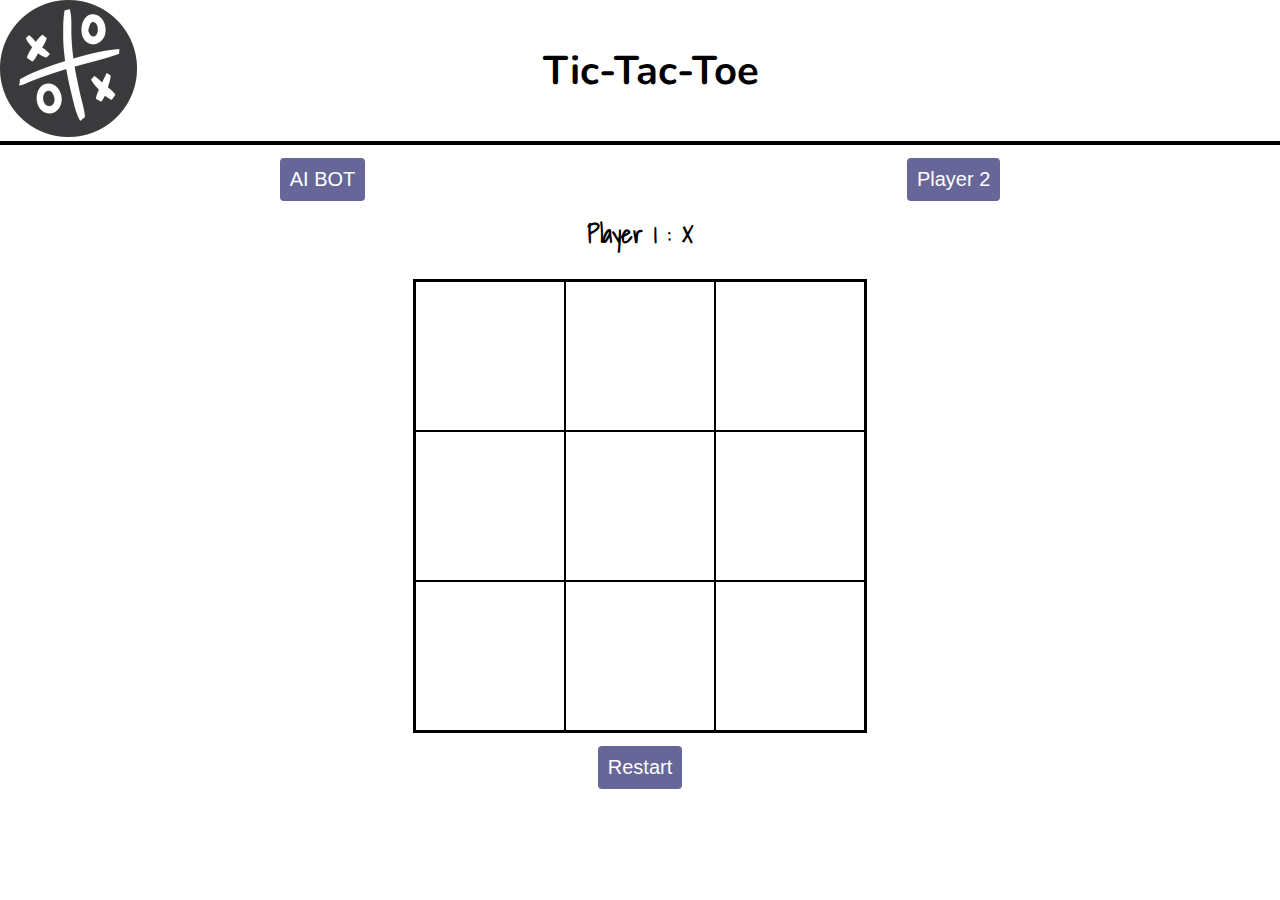
==== index.html @ 33aba20f "Done with HTML and CSS" ====
<!DOCTYPE html>
<html lang="en">
<head>
    <meta charset="UTF-8">
    <meta http-equiv="X-UA-Compatible" content="IE=edge">
    <meta name="viewport" content="width=device-width, initial-scale=1.0">
    
    <link rel="stylesheet" href="main.css" type="text/css">
    <link class="game-icon" rel="icon" href="Assets\game-icon.png" type="image/png" >
    <script type="text/javascript" src="script.js"></script>

    <link rel="preconnect" href="https://fonts.gstatic.com">
    <link href="https://fonts.googleapis.com/css2?family=Nunito&family=Raleway:wght@100;300;500&display=swap" rel="stylesheet">
    <link rel="preconnect" href="https://fonts.gstatic.com">
    <link href="https://fonts.googleapis.com/css2?family=Nunito&family=Raleway:wght@100;300;500&family=Shadows+Into+Light&display=swap" rel="stylesheet">

    <title>Tic-Tac-Toe</title>
</head>
<body>
    <!--header-->
    <div class="header">
        
        <div class="icon">
            <img id="icon-img" src="Assets\game-icon-header.png" alt="Tic-Tac-Toe">
        </div>   

        <div class="name">
            Tic-Tac-Toe
        </div>

    </div>
    
    <!--Button-->
    <div class="button">
        <div class="AI">
            <button><span>AI BOT</span></button>
        </div>

        <div class="Player2">
            <button><span>Player 2</span></button>
        </div>
    </div>
    
    

    <!--Player Selection-->
    <div class="selection">
        <div class="player-1">
            <span>Player 1 : X</span>
        </div>
    </div>

    <!--GameBoard-->
    
        <div class="gameboard">
            <div class="index" data-index="0"></div>
            <div class="index" data-index="1"></div>
            <div class="index" data-index="2"></div>
            <div class="index" data-index="3"></div>
            <div class="index" data-index="4"></div>
            <div class="index" data-index="5"></div>
            <div class="index" data-index="6"></div>
            <div class="index" data-index="7"></div>
            <div class="index" data-index="8"></div>
        </div>
        
        <!--Restart-->
        <div class="restart">
            <button><span>Restart</span></button>
        </div>

</body>
</html>
---- main.css ----
.header{
    border-bottom: 4px solid; 
    display:flex;
    align-items:center;
    justify-content:center;
}
.name{
    display: inline;
    width: 100%;
    font-family: "Nunito", sans-serif;
    font-size: 40px;
    text-align: center;
    font-weight: bold;
    padding-right: 9%;
}
.button,
.restart{
    display:flex;
    padding: 1%;
    align-items:center;
    justify-content:center;
}
.selection{
    display:flex;
    align-items:center;
    justify-content:center;
}
button {
    border-radius: 4px;
    border: none;
    position: relative;
    background-color: #666699;
    border: none;
    font-size: 20px;
    color: #FFFFFF;
    padding: 10px;
    width: auto;
    text-align: center;
    -webkit-transition-duration: 0.4s; /* Safari */
    transition-duration: 0.4s;
    text-decoration: none;
    overflow: hidden;
    cursor: pointer;
  }
  
  button:after {
    content: "";
    background: #5757a8;
    display: block;
    position: absolute;
    padding-top: 300%;
    padding-left: 350%;
    margin-left: -20px!important;
    margin-top: -120%;
    opacity: 0;
    transition: all 0.8s
  }
  
  button:active:after {
    padding: 0;
    margin: 0;
    opacity: 1;
    transition: 0s
  }

.AI{
    width: 50%;
}


.player-1{
    font-family: "Shadows Into Light", cursive;
    font-size: 25px;
    font-weight: bold;
    text-align: center;
    width: 50%;
    padding-bottom: 2%;
}



  .gameboard {
    display: grid;
    grid-template-columns: repeat(3, 1fr);
    width: 454px;
    height: auto;
    border: 2px solid black;
    margin: 0px auto;
  }
  .index {
    width: 150px;
    height: 150px;
    border: 1px solid black;
    font-size: 10rem;
    text-align: center;
    cursor: pointer;
    user-select: none;
  }
  
* {
    margin: 0;
    padding: 0;
    box-sizing: border-box;
  }
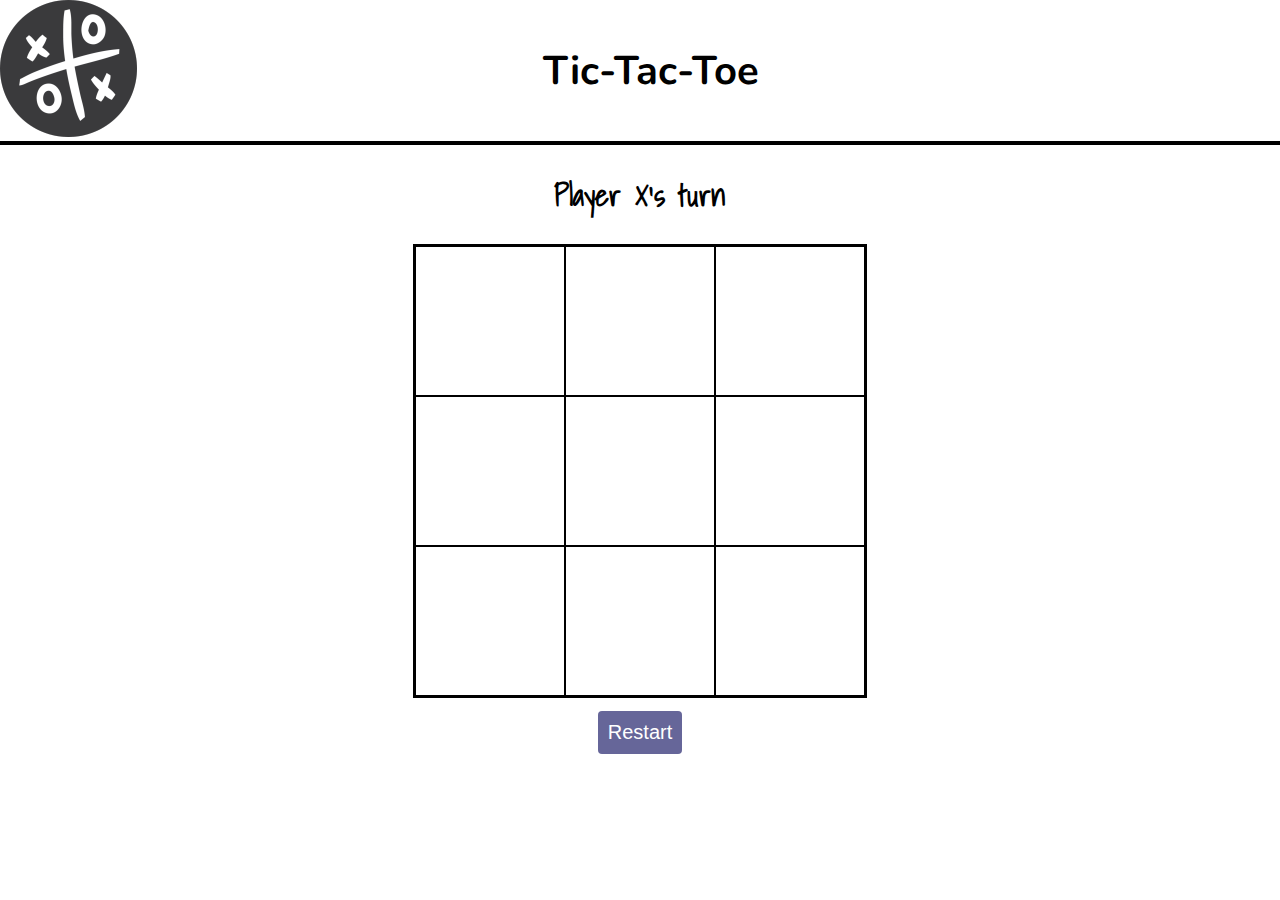
==== commit b824e5a7: "Removed Buttons" ====
--- a/index.html
+++ b/index.html
@@ -7,7 +7,8 @@
     
     <link rel="stylesheet" href="main.css" type="text/css">
     <link class="game-icon" rel="icon" href="Assets\game-icon.png" type="image/png" >
-    <script type="text/javascript" src="script.js"></script>
+    
+    
 
     <link rel="preconnect" href="https://fonts.gstatic.com">
     <link href="https://fonts.googleapis.com/css2?family=Nunito&family=Raleway:wght@100;300;500&display=swap" rel="stylesheet">
@@ -30,23 +31,23 @@
 
     </div>
     
-    <!--Button-->
+    <!-- Button
     <div class="button">
         <div class="AI">
             <button><span>AI BOT</span></button>
         </div>
 
         <div class="Player2">
-            <button><span>Player 2</span></button>
+            <button onClick=><span>Player 2</span></button>
         </div>
-    </div>
+    </div> -->
     
     
 
     <!--Player Selection-->
     <div class="selection">
-        <div class="player-1">
-            <span>Player 1 : X</span>
+        <div id="msg">
+            
         </div>
     </div>
 
@@ -63,11 +64,11 @@
             <div class="index" data-index="7"></div>
             <div class="index" data-index="8"></div>
         </div>
-        
+
         <!--Restart-->
-        <div class="restart">
+        <div id="restart">
             <button><span>Restart</span></button>
         </div>
-
+    <script type="text/javascript" src="script.js"></script> 
 </body>
 </html>--- a/main.css
+++ b/main.css
@@ -14,7 +14,7 @@
     padding-right: 9%;
 }
 .button,
-.restart{
+#restart{
     display:flex;
     padding: 1%;
     align-items:center;
@@ -68,13 +68,14 @@
 }
 
 
-.player-1{
+#msg{
     font-family: "Shadows Into Light", cursive;
-    font-size: 25px;
+    font-size: 30px;
     font-weight: bold;
     text-align: center;
     width: 50%;
     padding-bottom: 2%;
+    padding-top: 2%;
 }
 
 
@@ -88,13 +89,17 @@
     margin: 0px auto;
   }
   .index {
+    display: grid;
     width: 150px;
     height: 150px;
     border: 1px solid black;
     font-size: 10rem;
-    text-align: center;
+    
+    align-content: center;
+    justify-content: center;
     cursor: pointer;
     user-select: none;
+    font-family: "Shadows Into Light", cursive;
   }
   
 * {
